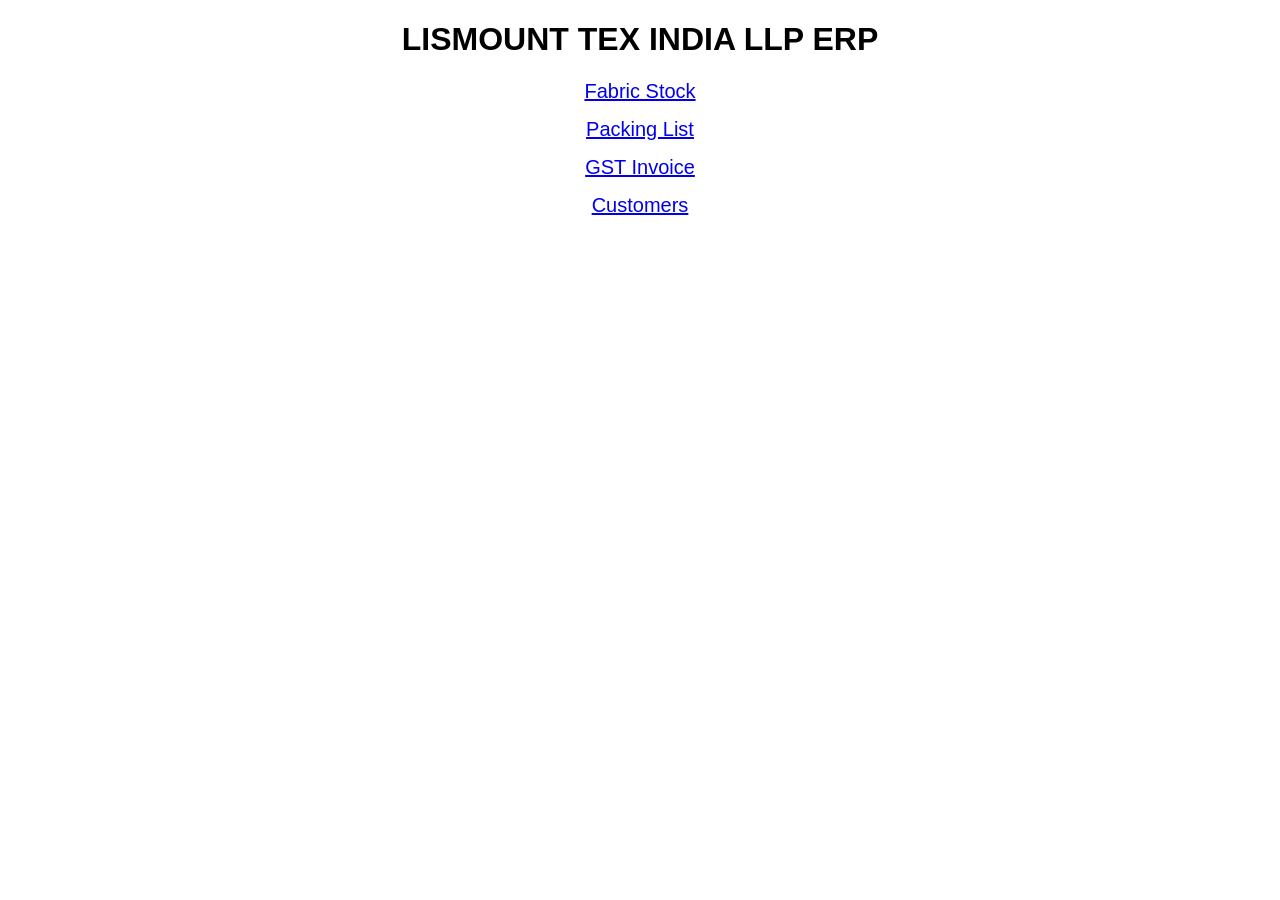
==== login.html @ 93944782 "Rename login to login.html" ====
<!DOCTYPE html>
<html>
<head>

<title>Lismount Tex ERP</title>

<style>

body{
font-family:Arial;
text-align:center;
}

a{
display:block;
margin:15px;
font-size:20px;
}

</style>

</head>

<body>

<h1>LISMOUNT TEX INDIA LLP ERP</h1>

<a href="stock.html">Fabric Stock</a>

<a href="packing.html">Packing List</a>

<a href="invoice.html">GST Invoice</a>

<a href="customers.html">Customers</a>

</body>
</html>
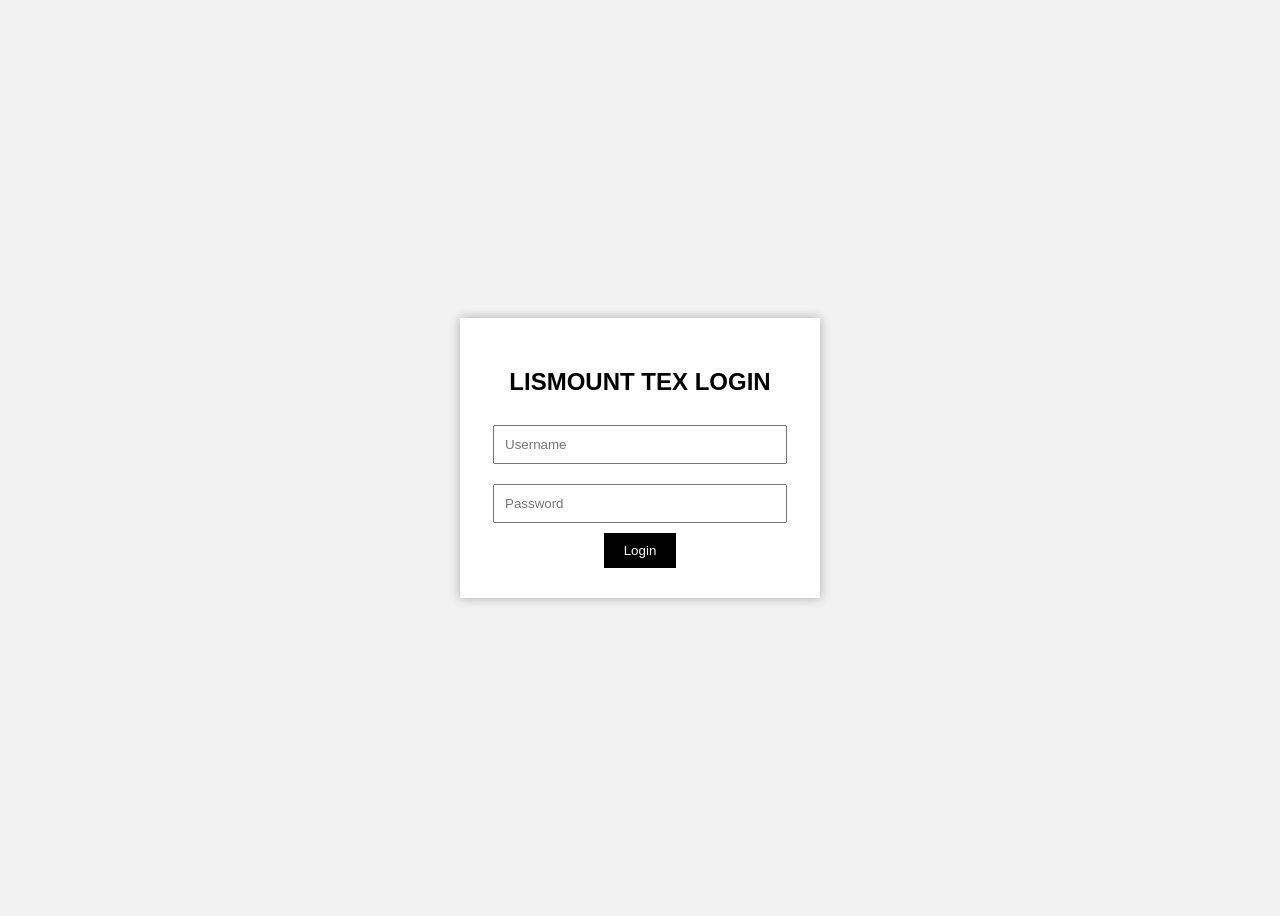
==== commit 0bf1ec40: "Add files via upload" ====
--- a/login.html
+++ b/login.html
@@ -1,37 +1,76 @@
-<!DOCTYPE html>
-<html>
-<head>
-
-<title>Lismount Tex ERP</title>
-
-<style>
-
-body{
-font-family:Arial;
-text-align:center;
-}
-
-a{
-display:block;
-margin:15px;
-font-size:20px;
-}
-
-</style>
-
-</head>
-
-<body>
-
-<h1>LISMOUNT TEX INDIA LLP ERP</h1>
-
-<a href="stock.html">Fabric Stock</a>
-
-<a href="packing.html">Packing List</a>
-
-<a href="invoice.html">GST Invoice</a>
-
-<a href="customers.html">Customers</a>
-
-</body>
-</html>
+<!DOCTYPE html>
+<html>
+<head>
+<title>Lismount Tex Login</title>
+
+<style>
+body{
+font-family:Arial;
+background:#f2f2f2;
+display:flex;
+justify-content:center;
+align-items:center;
+height:100vh;
+}
+
+.login-box{
+background:white;
+padding:30px;
+width:300px;
+box-shadow:0 0 10px rgba(0,0,0,0.3);
+text-align:center;
+}
+
+input{
+width:90%;
+padding:10px;
+margin:10px 0;
+}
+
+button{
+padding:10px 20px;
+background:black;
+color:white;
+border:none;
+cursor:pointer;
+}
+</style>
+
+<script>
+
+function login(){
+
+var user=document.getElementById("username").value;
+var pass=document.getElementById("password").value;
+
+if(user=="admin" && pass=="1234")
+{
+window.location="index.html";
+}
+else
+{
+alert("Wrong Login Details");
+}
+
+}
+
+</script>
+
+</head>
+
+<body>
+
+<div class="login-box">
+
+<h2>LISMOUNT TEX LOGIN</h2>
+
+<input type="text" id="username" placeholder="Username">
+
+<input type="password" id="password" placeholder="Password">
+
+<button onclick="login()">Login</button>
+
+</div>
+
+</body>
+</html>
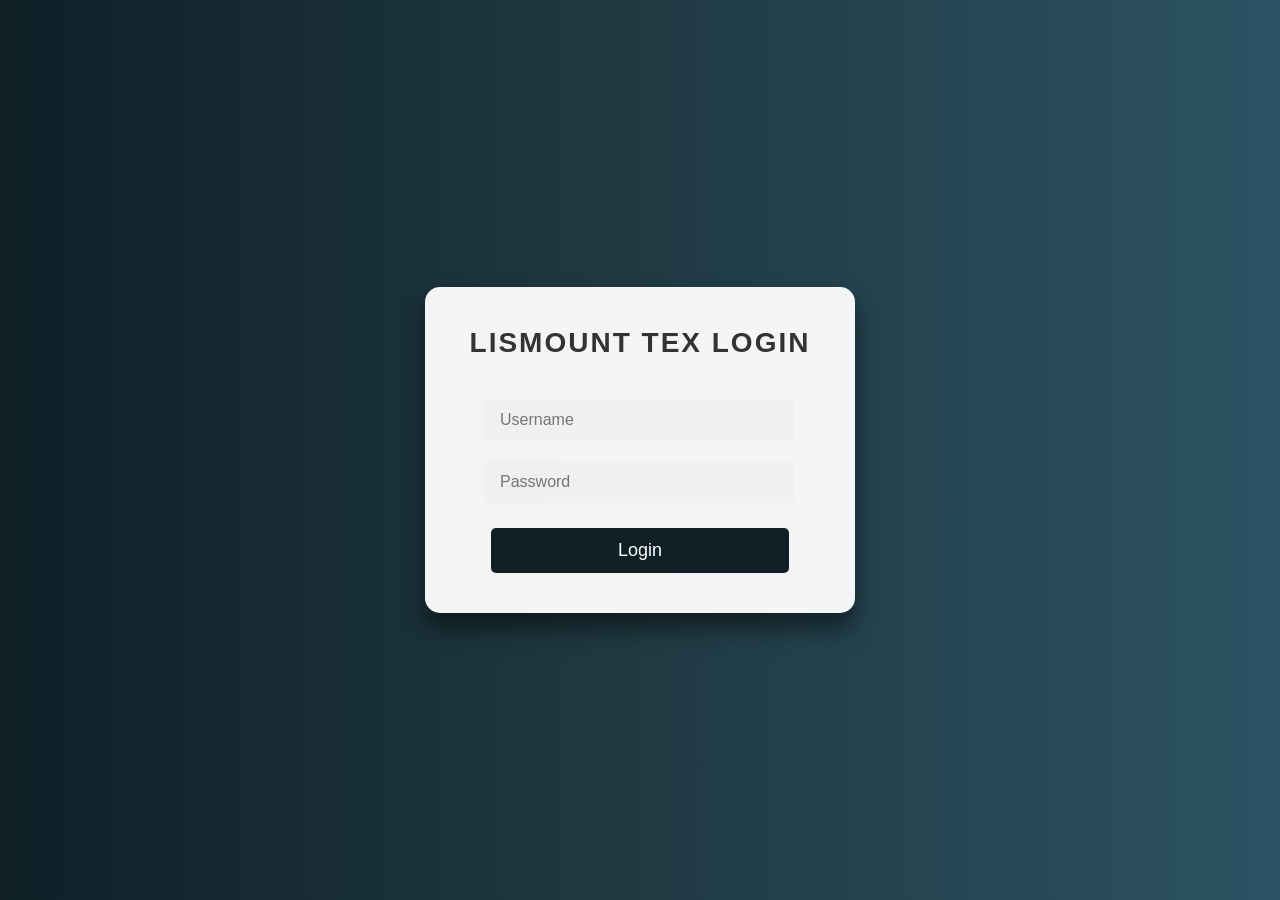
==== commit 4574bb04: "Enhance login page with alert for wrong details Added alert for incorrect login attempts." ====
--- a/login.html
+++ b/login.html
@@ -1,59 +1,104 @@
 <!DOCTYPE html>
-<html>
+<html lang="en">
 <head>
+<meta charset="UTF-8">
+<meta name="viewport" content="width=device-width, initial-scale=1.0">
 <title>Lismount Tex Login</title>
+<style>
 
-<style>
+/* Body style */
 body{
-font-family:Arial;
-background:#f2f2f2;
-display:flex;
-justify-content:center;
-align-items:center;
-height:100vh;
+    margin:0;
+    padding:0;
+    font-family: 'Arial', sans-serif;
+    background: linear-gradient(to right, #0f2027, #203a43, #2c5364);
+    height:100vh;
+    display:flex;
+    justify-content:center;
+    align-items:center;
 }
 
+/* Login box */
 .login-box{
-background:white;
-padding:30px;
-width:300px;
-box-shadow:0 0 10px rgba(0,0,0,0.3);
-text-align:center;
+    background: rgba(255,255,255,0.95);
+    padding: 40px;
+    width:350px;
+    border-radius:15px;
+    box-shadow: 0 15px 25px rgba(0,0,0,0.5);
+    text-align:center;
+    transition: 0.3s;
 }
 
-input{
-width:90%;
-padding:10px;
-margin:10px 0;
+.login-box:hover{
+    transform: scale(1.03);
 }
 
-button{
-padding:10px 20px;
-background:black;
-color:white;
-border:none;
-cursor:pointer;
+/* Heading */
+.login-box h2{
+    margin:0 0 30px;
+    padding:0;
+    color:#333;
+    font-size:28px;
+    letter-spacing:2px;
 }
+
+/* Inputs */
+.login-box input{
+    width:80%;
+    padding:12px 15px;
+    margin:10px 0;
+    border:none;
+    background: #f0f0f0;
+    border-radius: 5px;
+    font-size:16px;
+}
+
+.login-box input:focus{
+    outline:none;
+    background:#e0e0e0;
+}
+
+/* Button */
+.login-box button{
+    width:85%;
+    padding:12px;
+    background: #0f2027;
+    color:white;
+    font-size:18px;
+    border:none;
+    border-radius:5px;
+    cursor:pointer;
+    margin-top:15px;
+    transition:0.3s;
+}
+
+.login-box button:hover{
+    background:#2c5364;
+}
+
+/* Alert style */
+.alert{
+    color:red;
+    font-size:14px;
+    margin-top:10px;
+    display:none;
+}
+
 </style>
 
 <script>
+function login(){
+    var user=document.getElementById("username").value;
+    var pass=document.getElementById("password").value;
 
-function login(){
-
-var user=document.getElementById("username").value;
-var pass=document.getElementById("password").value;
-
-if(user=="admin" && pass=="1234")
-{
-window.location="index.html";
+    if(user=="admin" && pass=="1234"){
+        window.location="index.html";
+    } else {
+        var alertBox = document.getElementById("alert");
+        alertBox.style.display="block";
+        alertBox.innerHTML="Wrong Login Details";
+    }
 }
-else
-{
-alert("Wrong Login Details");
-}
-
-}
-
 </script>
 
 </head>
@@ -61,16 +106,15 @@
 <body>
 
 <div class="login-box">
-
 <h2>LISMOUNT TEX LOGIN</h2>
 
 <input type="text" id="username" placeholder="Username">
-
 <input type="password" id="password" placeholder="Password">
 
 <button onclick="login()">Login</button>
 
+<div class="alert" id="alert"></div>
 </div>
 
 </body>
-</html>+</html>
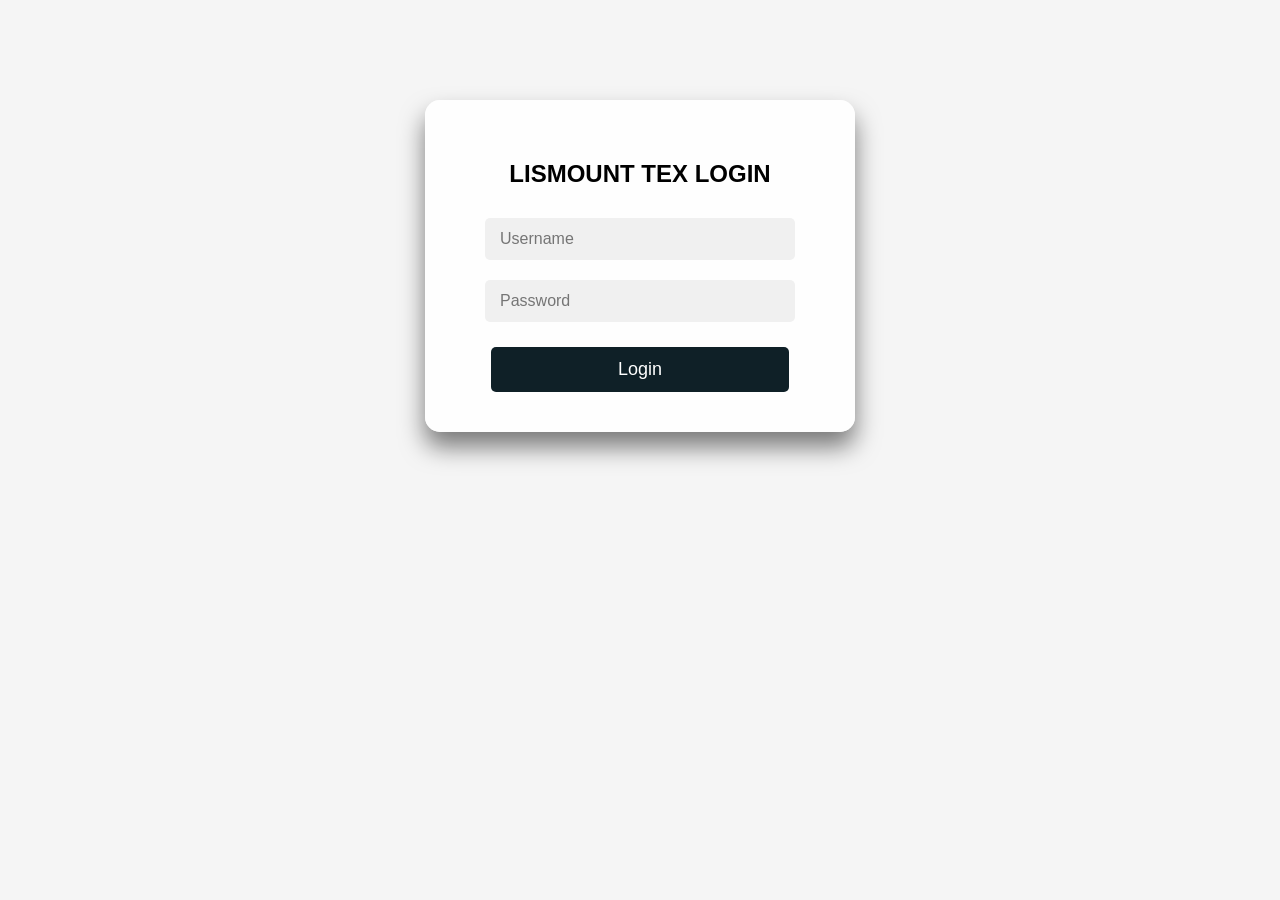
==== commit cf087e1f: "Add files via upload" ====
--- a/login.html
+++ b/login.html
@@ -4,88 +4,7 @@
 <meta charset="UTF-8">
 <meta name="viewport" content="width=device-width, initial-scale=1.0">
 <title>Lismount Tex Login</title>
-<style>
-
-/* Body style */
-body{
-    margin:0;
-    padding:0;
-    font-family: 'Arial', sans-serif;
-    background: linear-gradient(to right, #0f2027, #203a43, #2c5364);
-    height:100vh;
-    display:flex;
-    justify-content:center;
-    align-items:center;
-}
-
-/* Login box */
-.login-box{
-    background: rgba(255,255,255,0.95);
-    padding: 40px;
-    width:350px;
-    border-radius:15px;
-    box-shadow: 0 15px 25px rgba(0,0,0,0.5);
-    text-align:center;
-    transition: 0.3s;
-}
-
-.login-box:hover{
-    transform: scale(1.03);
-}
-
-/* Heading */
-.login-box h2{
-    margin:0 0 30px;
-    padding:0;
-    color:#333;
-    font-size:28px;
-    letter-spacing:2px;
-}
-
-/* Inputs */
-.login-box input{
-    width:80%;
-    padding:12px 15px;
-    margin:10px 0;
-    border:none;
-    background: #f0f0f0;
-    border-radius: 5px;
-    font-size:16px;
-}
-
-.login-box input:focus{
-    outline:none;
-    background:#e0e0e0;
-}
-
-/* Button */
-.login-box button{
-    width:85%;
-    padding:12px;
-    background: #0f2027;
-    color:white;
-    font-size:18px;
-    border:none;
-    border-radius:5px;
-    cursor:pointer;
-    margin-top:15px;
-    transition:0.3s;
-}
-
-.login-box button:hover{
-    background:#2c5364;
-}
-
-/* Alert style */
-.alert{
-    color:red;
-    font-size:14px;
-    margin-top:10px;
-    display:none;
-}
-
-</style>
-
+<link rel="stylesheet" href="style.css">
 <script>
 function login(){
     var user=document.getElementById("username").value;
@@ -100,21 +19,14 @@
     }
 }
 </script>
-
 </head>
-
 <body>
-
 <div class="login-box">
 <h2>LISMOUNT TEX LOGIN</h2>
-
 <input type="text" id="username" placeholder="Username">
 <input type="password" id="password" placeholder="Password">
-
 <button onclick="login()">Login</button>
-
 <div class="alert" id="alert"></div>
 </div>
-
 </body>
-</html>
+</html>
--- a/style.css
+++ b/style.css
@@ -0,0 +1,108 @@
+body{
+    margin:0;
+    font-family: Arial, sans-serif;
+    background: #f5f5f5;
+}
+
+header{
+    background: #0f2027;
+    color:white;
+    padding:20px;
+    text-align:center;
+    font-size:28px;
+    letter-spacing:2px;
+}
+
+nav{
+    background:#222;
+    text-align:center;
+    padding:12px;
+}
+
+nav a{
+    color:white;
+    margin:15px;
+    text-decoration:none;
+    font-size:18px;
+}
+
+nav a:hover{
+    color:gold;
+}
+
+.section{
+    padding:50px;
+    text-align:center;
+}
+
+.products{
+    display:flex;
+    justify-content:center;
+    gap:30px;
+    flex-wrap:wrap;
+}
+
+.product-box{
+    background:white;
+    padding:20px;
+    width:220px;
+    box-shadow:0 0 10px rgba(0,0,0,0.2);
+}
+
+footer{
+    background:black;
+    color:white;
+    text-align:center;
+    padding:20px;
+}
+
+/* Login page style */
+.login-box{
+    background: rgba(255,255,255,0.95);
+    padding: 40px;
+    width:350px;
+    border-radius:15px;
+    box-shadow: 0 15px 25px rgba(0,0,0,0.5);
+    text-align:center;
+    margin:auto;
+    margin-top:100px;
+}
+
+.login-box input{
+    width:80%;
+    padding:12px 15px;
+    margin:10px 0;
+    border:none;
+    background:#f0f0f0;
+    border-radius:5px;
+    font-size:16px;
+}
+
+.login-box input:focus{
+    outline:none;
+    background:#e0e0e0;
+}
+
+.login-box button{
+    width:85%;
+    padding:12px;
+    background:#0f2027;
+    color:white;
+    font-size:18px;
+    border:none;
+    border-radius:5px;
+    cursor:pointer;
+    margin-top:15px;
+    transition:0.3s;
+}
+
+.login-box button:hover{
+    background:#2c5364;
+}
+
+.alert{
+    color:red;
+    font-size:14px;
+    margin-top:10px;
+    display:none;
+}
